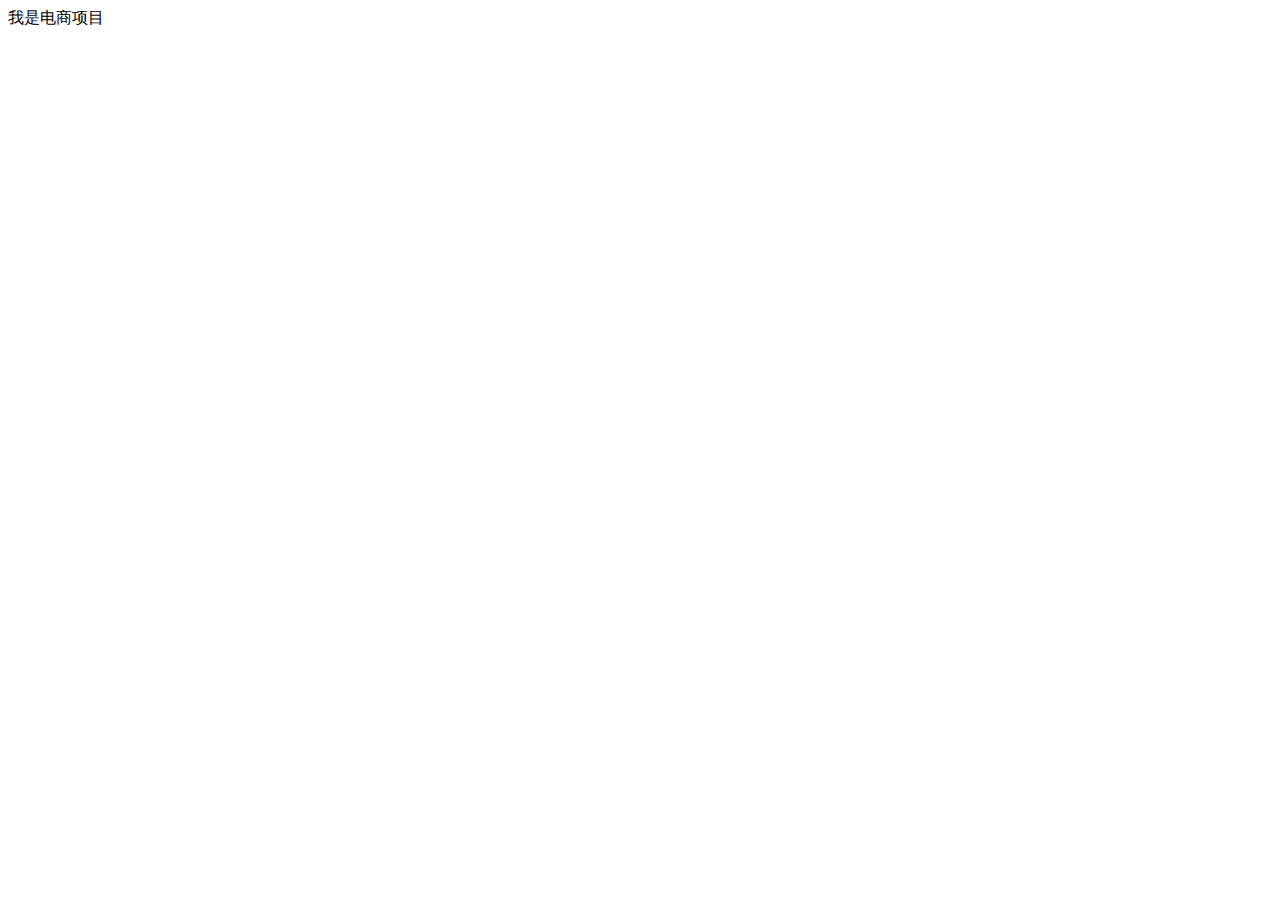
==== public/back/index.html @ 80aa6ac0 "首页开始" ====
<!DOCTYPE html>
<html lang="en">
<head>
  <meta charset="UTF-8">
  <meta name="viewport" content="width=device-width, initial-scale=1.0">
  <meta http-equiv="X-UA-Compatible" content="ie=edge">
  <title>电商项目</title>
</head>
<body>
  我是电商项目
</body>
</html>
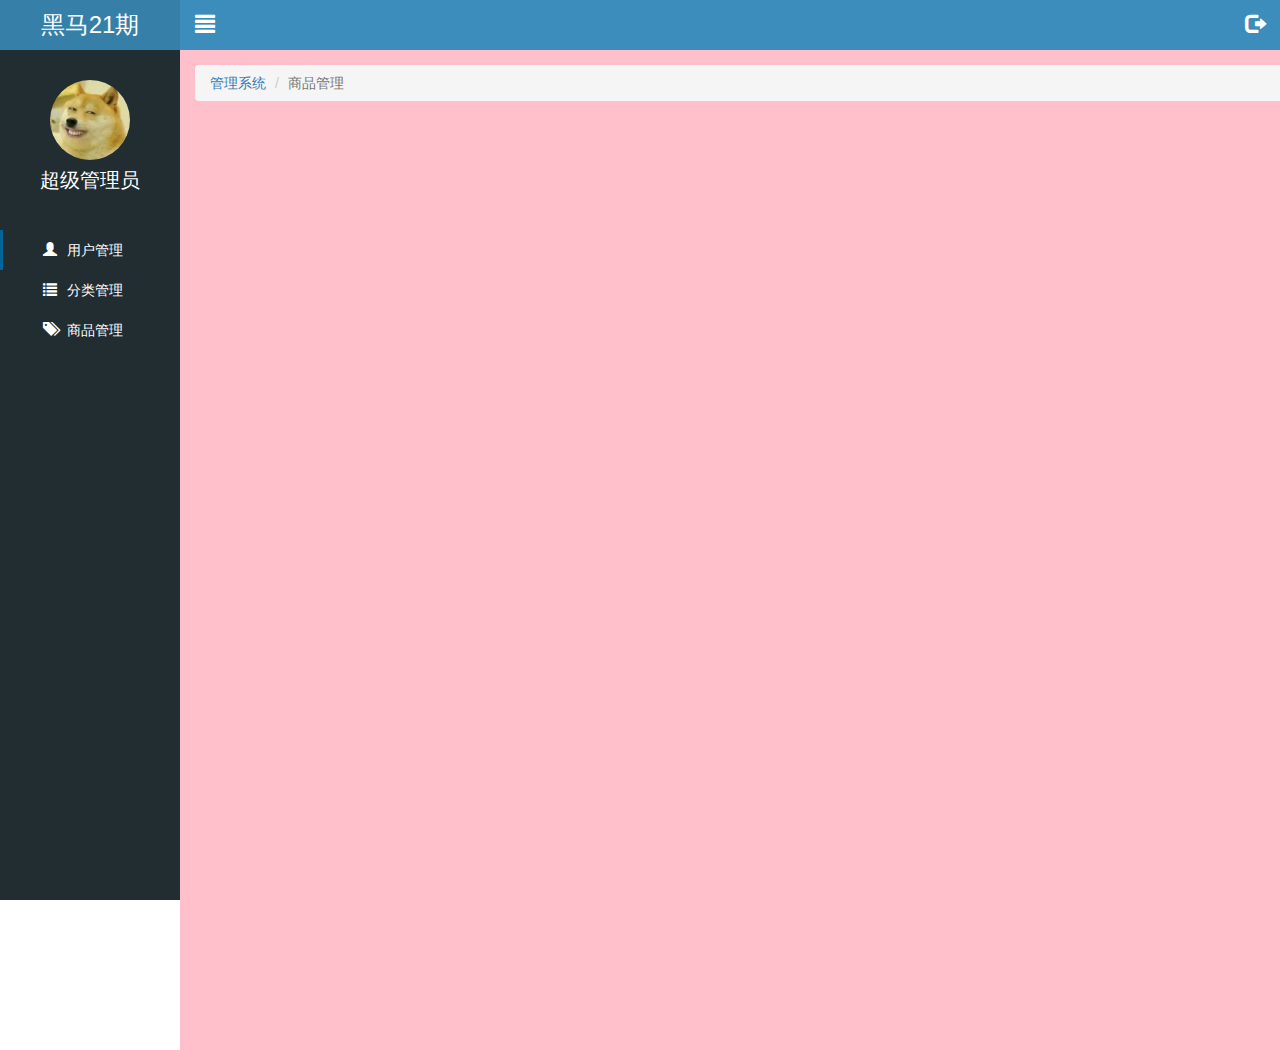
==== commit d431cb31: "公共部分完成" ====
--- a/public/back/index.html
+++ b/public/back/index.html
@@ -4,9 +4,71 @@
   <meta charset="UTF-8">
   <meta name="viewport" content="width=device-width, initial-scale=1.0">
   <meta http-equiv="X-UA-Compatible" content="ie=edge">
+  <link rel="stylesheet" href="./lib/bootstrap/css/bootstrap.min.css">
+  <link rel="stylesheet" href="./lib/nprogress/nprogress.css">
   <title>电商项目</title>
+  <link rel="stylesheet" href="./css/comment.css">
 </head>
 <body>
-  我是电商项目
+  <div class="lt_aside">
+    <div class="brand"><a href="#">黑马21期</a></div>
+    <div class="user">
+      <img src="./images/02.jpg" alt="">
+      <p>超级管理员</p>
+    </div>
+    <div class="nav">
+      <ul>
+        <li><a href="#" class="current"><i class="glyphicon glyphicon-user"></i><span>用户管理</span></a></li>
+        <li>
+          <a href="#" class="category">
+            <i class="glyphicon glyphicon-list"></i><span>分类管理</span>
+          </a>
+          <div class="child" style="display: none">
+            <a href="#">一级分类</a>
+            <a href="#">二级分类</a>
+          </div>
+        </li>
+        <li><a href="#"><i class="glyphicon glyphicon-tags"></i><span>商品管理</span></a></li>
+      </ul>
+    </div>
+  </div>
+  <div class="content">
+    <div class="content_top">
+      <div class="pull-left icon_menu"><a href="#"><i class="glyphicon glyphicon-align-justify"></i></a></div>
+      <div class="pull-right icon_logout"><a href="#" data-toggle="modal" data-target="#myModal"><i class="glyphicon glyphicon-log-out"></i></a></div>
+    </div>
+    <div class="content-bottom">
+      <ol class="breadcrumb">
+          <li><a href="#">管理系统</a></li>
+          <li class="active">商品管理</li>
+      </ol>
+    </div>
+  </div>
+
+  <!-- 模态框 -->
+  <div class="modal fade bs-example-modal-sm" id="myModal" tabindex="-1" >
+    <div class="modal-dialog" role="document">
+      <div class="modal-content">
+        <div class="modal-header">
+          <button type="button" class="close" data-dismiss="modal" ><span>&times;</span></button>
+          <h4 class="modal-title" id="myModalLabel">温馨提示</h4>
+        </div>
+        <div class="modal-body">
+          <p class="red">
+            <i class="glyphicon glyphicon-info-sign"></i>
+            您确定要退出后台管理系统吗？
+          </p>
+        </div>
+        <div class="modal-footer">
+          <button type="button" class="btn btn-default" data-dismiss="modal">取消</button>
+          <button type="button" class="btn btn-primary" id="logoutBtn">退出</button>
+        </div>
+      </div>
+    </div>
+  </div>
+  <script src="./lib/jquery/jquery.min.js"></script>
+  <script src="./lib/bootstrap/js/bootstrap.min.js"></script>
+  <script src="./lib/nprogress/nprogress.js"></script>
+  <script src="./js/comment.js"></script>
 </body>
 </html>--- a/public/back/lib/nprogress/nprogress.css
+++ b/public/back/lib/nprogress/nprogress.css
@@ -0,0 +1,74 @@
+/* Make clicks pass-through */
+#nprogress {
+  pointer-events: none;
+}
+
+#nprogress .bar {
+  background: greenyellow;
+
+  position: fixed;
+  z-index: 10000;
+  top: 0;
+  left: 0;
+
+  width: 100%;
+  height: 2px;
+}
+
+/* Fancy blur effect */
+#nprogress .peg {
+  display: block;
+  position: absolute;
+  right: 0px;
+  width: 100px;
+  height: 100%;
+  box-shadow: 0 0 10px #29d, 0 0 5px #29d;
+  opacity: 1.0;
+
+  -webkit-transform: rotate(3deg) translate(0px, -4px);
+      -ms-transform: rotate(3deg) translate(0px, -4px);
+          transform: rotate(3deg) translate(0px, -4px);
+}
+
+/* Remove these to get rid of the spinner */
+#nprogress .spinner {
+  display: block;
+  position: fixed;
+  z-index: 1031;
+  top: 15px;
+  right: 15px;
+}
+
+#nprogress .spinner-icon {
+  width: 18px;
+  height: 18px;
+  box-sizing: border-box;
+
+  border: solid 2px transparent;
+  border-top-color: #29d;
+  border-left-color: #29d;
+  border-radius: 50%;
+
+  -webkit-animation: nprogress-spinner 400ms linear infinite;
+          animation: nprogress-spinner 400ms linear infinite;
+}
+
+.nprogress-custom-parent {
+  overflow: hidden;
+  position: relative;
+}
+
+.nprogress-custom-parent #nprogress .spinner,
+.nprogress-custom-parent #nprogress .bar {
+  position: absolute;
+}
+
+@-webkit-keyframes nprogress-spinner {
+  0%   { -webkit-transform: rotate(0deg); }
+  100% { -webkit-transform: rotate(360deg); }
+}
+@keyframes nprogress-spinner {
+  0%   { transform: rotate(0deg); }
+  100% { transform: rotate(360deg); }
+}
+
--- a/public/back/css/comment.css
+++ b/public/back/css/comment.css
@@ -0,0 +1,149 @@
+a:link,
+a:visited,
+a:hover, 
+a:active {
+  text-decoration: none;
+}
+ul {
+  list-style: none;
+  padding: 0;
+  margin: 0;
+}
+
+
+
+.panel-heading {
+  height: 60px;
+  line-height: 60px;
+  padding: 0;
+  font-size: 20px;
+}
+.mt_150 {
+  margin-top: 150px;
+}
+.login_bgc {
+ background-color: #222d32;
+}
+.red {
+  color: #A94442;
+}
+/* index */
+.lt_aside {
+  width: 180px;
+  height: 100%;
+  background-color: #222D32;
+  position: fixed;
+  top: 0;
+  left: 0;
+  z-index: 999;
+  transition: all 1s ;
+}
+.lt_aside.menuhide {
+  left:-180px;
+}
+.lt_aside .brand {
+  width: 100%;
+  height: 50px;
+  line-height: 50px;
+  background-color: #367FA9;
+  font-size: 24px;
+  text-align: center;
+  color: #fff;
+}
+.lt_aside .brand a {
+  color: #fff;
+}
+.lt_aside .user {
+  width: 180px;
+  height: 180px;
+  padding-top: 30px;
+}
+.lt_aside .user img {
+  display: block;
+  width: 80px;
+  height: 80px;
+  border-radius: 50%;
+  margin:0 auto;
+}
+.lt_aside .user p {
+  height: 40px;
+  line-height: 40px;
+  font-size: 20px;
+  color: #fff;
+  text-align: center;
+  margin: 0;
+}
+.lt_aside .nav {
+  width: 100%;
+}
+.lt_aside .nav ul li a{
+  display: block;
+  height: 40px;
+  line-height: 40px;
+  padding-left: 40px;
+  border-left: 3px solid transparent;
+  color: #fff;
+}
+.lt_aside .nav ul li a.current {
+  border-left: 3px solid #006699;
+
+}
+.lt_aside .nav ul li a span {
+  padding-left: 10px;
+}
+.lt_aside .nav ul li .child a {
+  padding-left:66px;
+}
+
+/* content */
+.content {
+  width: 100%;
+}
+.content_top {
+  width: 100%;
+  height: 50px;
+  background-color: #3C8DBC;
+  padding-left: 180px;
+  position: fixed;
+  top: 0;
+  left: 0;
+  transition: all 1s ;
+}
+.content_top a {
+  color: #fff;
+}
+.content_top.menuhide {
+  padding: 0;
+}
+.content_top div {
+  width: 50px;
+  height: 50px;
+  line-height: 50px;
+  color: #fff;
+  font-size: 20px;
+  text-align: center;
+}
+.content-bottom {
+  width: 100%;
+  height: 1000px;
+  margin-top: 50px;
+  margin-left: 180px;
+  background-color: pink;
+  padding:  15px;
+  transition: all 1s;
+  padding-bottom: 20px;
+}
+.content-bottom.menuhide {
+  margin-left: 0;
+}
+.content-bottom ol {
+  top:20px;
+}
+
+
+
+/* 模态框 */
+.modal .modal-content {
+  margin: 100px;
+
+}
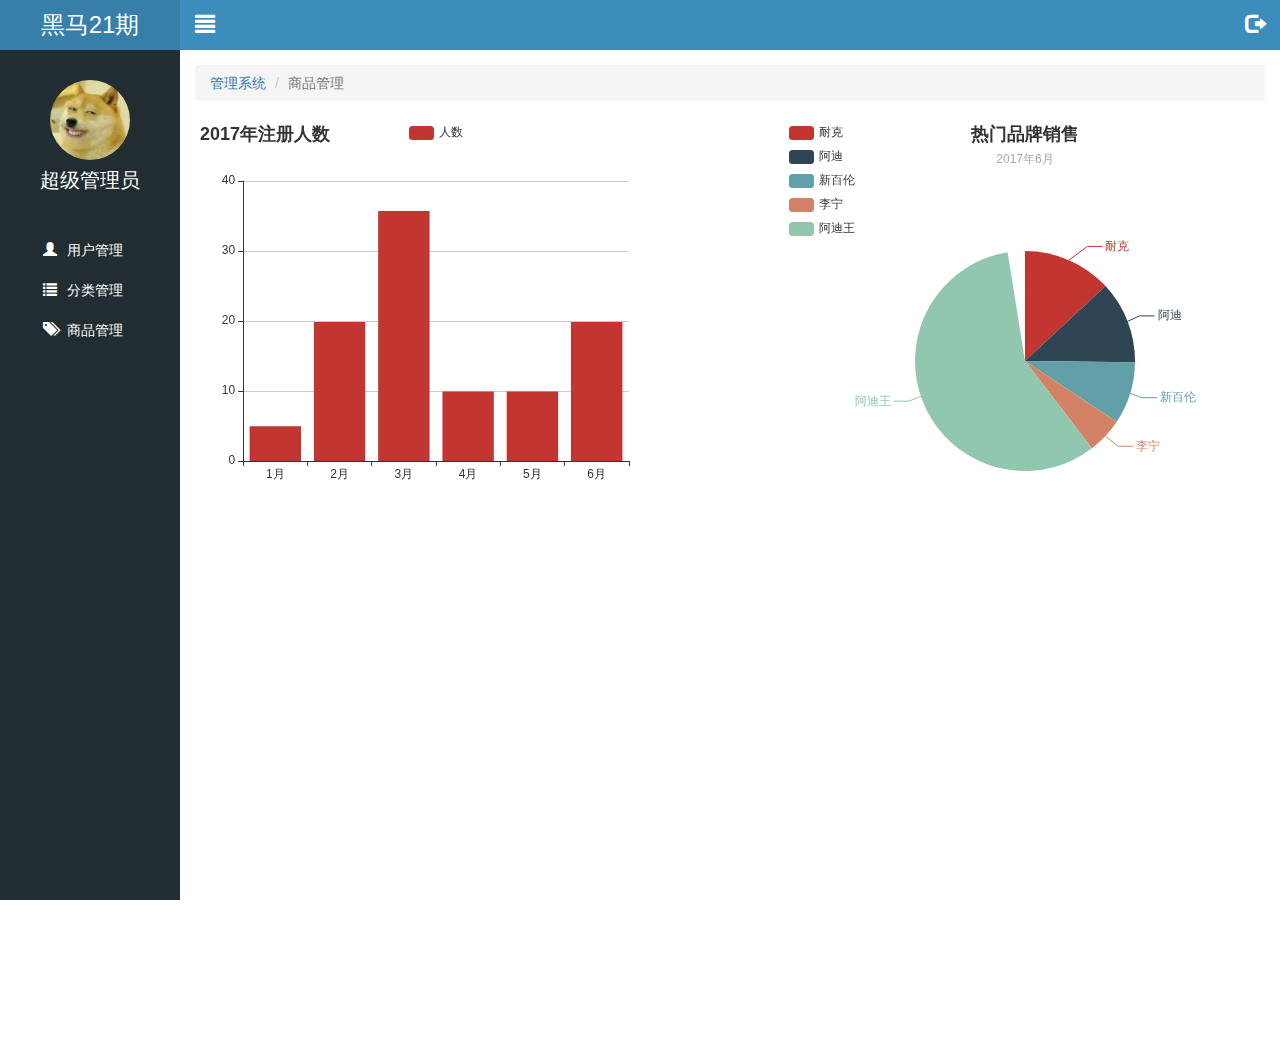
==== commit f14ca282: "用户页面完成" ====
--- a/public/back/index.html
+++ b/public/back/index.html
@@ -4,9 +4,9 @@
   <meta charset="UTF-8">
   <meta name="viewport" content="width=device-width, initial-scale=1.0">
   <meta http-equiv="X-UA-Compatible" content="ie=edge">
+  <title>电商全端</title>
   <link rel="stylesheet" href="./lib/bootstrap/css/bootstrap.min.css">
   <link rel="stylesheet" href="./lib/nprogress/nprogress.css">
-  <title>电商项目</title>
   <link rel="stylesheet" href="./css/comment.css">
 </head>
 <body>
@@ -18,17 +18,17 @@
     </div>
     <div class="nav">
       <ul>
-        <li><a href="#" class="current"><i class="glyphicon glyphicon-user"></i><span>用户管理</span></a></li>
+        <li><a href="user.html"><i class="glyphicon glyphicon-user"></i><span>用户管理</span></a></li>
         <li>
           <a href="#" class="category">
             <i class="glyphicon glyphicon-list"></i><span>分类管理</span>
           </a>
           <div class="child" style="display: none">
-            <a href="#">一级分类</a>
-            <a href="#">二级分类</a>
+            <a href="first.html">一级分类</a>
+            <a href="second.html">二级分类</a>
           </div>
         </li>
-        <li><a href="#"><i class="glyphicon glyphicon-tags"></i><span>商品管理</span></a></li>
+        <li><a href="product.html"><i class="glyphicon glyphicon-tags"></i><span>商品管理</span></a></li>
       </ul>
     </div>
   </div>
@@ -39,9 +39,11 @@
     </div>
     <div class="content-bottom">
       <ol class="breadcrumb">
-          <li><a href="#">管理系统</a></li>
+          <li><a href="index.html">管理系统</a></li>
           <li class="active">商品管理</li>
       </ol>
+      <div class="mainBar pull-left" style="width: 45%;height:400px"></div>
+      <div class="mainPie pull-right" style="width: 45%;height:400px"></div> 
     </div>
   </div>
 
@@ -69,6 +71,9 @@
   <script src="./lib/jquery/jquery.min.js"></script>
   <script src="./lib/bootstrap/js/bootstrap.min.js"></script>
   <script src="./lib/nprogress/nprogress.js"></script>
+  <script src="./lib/echarts/echarts.min.js"></script>
+  <script src="./lib/bootstrap-paginator/bootstrap-paginator.min.js"></script>
   <script src="./js/comment.js"></script>
+  <script src="js/index.js"></script>
 </body>
 </html>--- a/public/back/css/comment.css
+++ b/public/back/css/comment.css
@@ -98,6 +98,7 @@
 /* content */
 .content {
   width: 100%;
+  /* margin-left: 180px; */
 }
 .content_top {
   width: 100%;
@@ -124,11 +125,12 @@
   text-align: center;
 }
 .content-bottom {
-  width: 100%;
+  /* width: 100%; */
+  overflow: hidden;
   height: 1000px;
   margin-top: 50px;
   margin-left: 180px;
-  background-color: pink;
+  background-color: #fff;
   padding:  15px;
   transition: all 1s;
   padding-bottom: 20px;
@@ -141,6 +143,24 @@
 }
 
 
+.table.table-bordered th,
+.table.table-bordered td {
+  text-align: center;
+  vertical-align: middle;
+}
+
+
+
+
+
+
+
+
+
+
+
+
+
 
 /* 模态框 */
 .modal .modal-content {
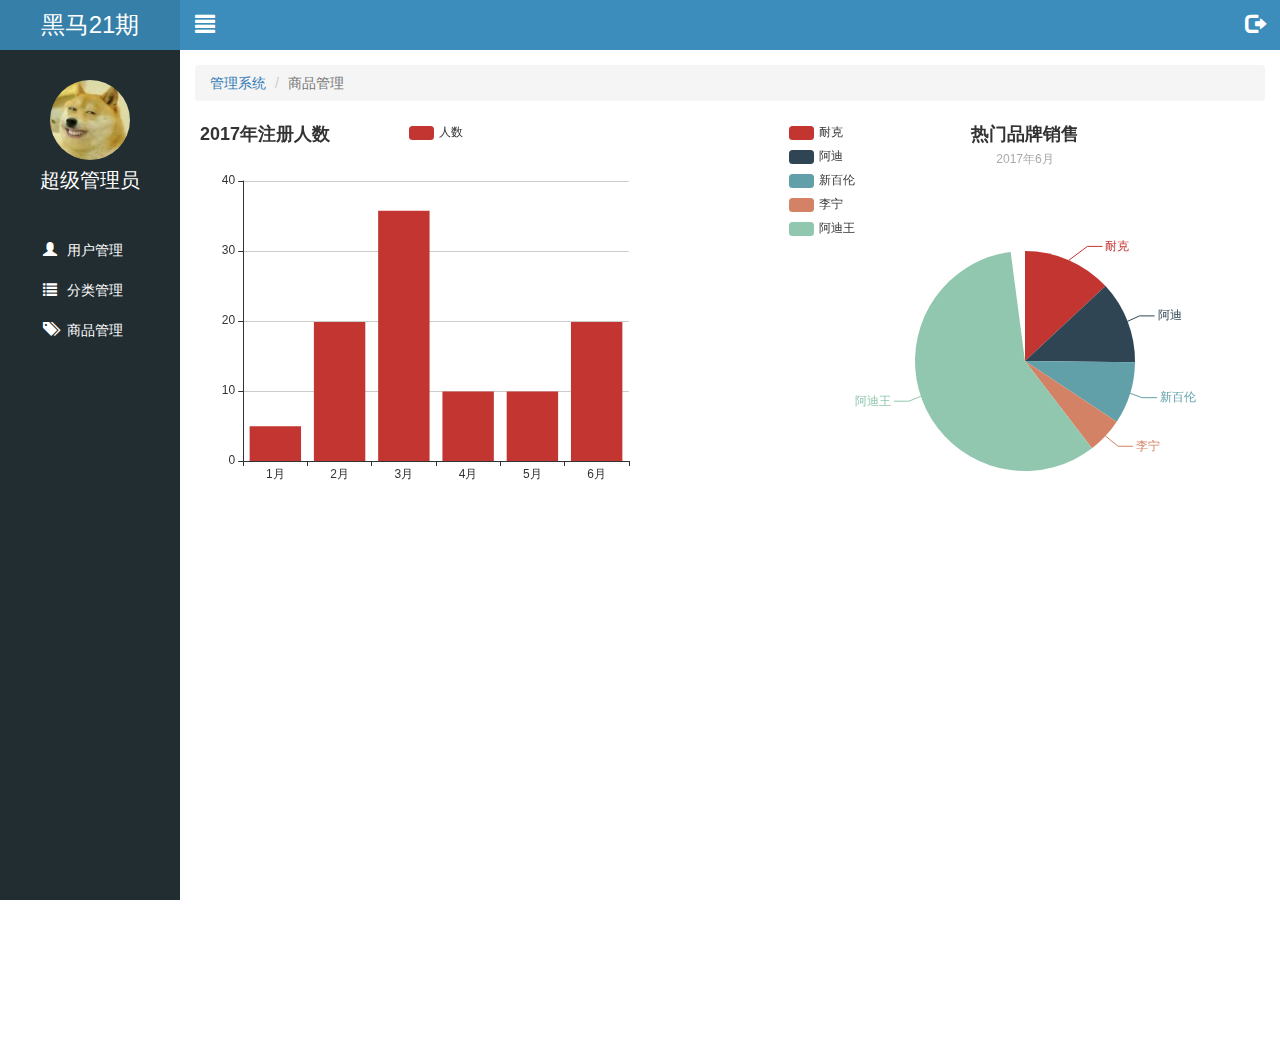
==== commit 806490b0: "小问题修改" ====
--- a/public/back/index.html
+++ b/public/back/index.html
@@ -72,7 +72,6 @@
   <script src="./lib/bootstrap/js/bootstrap.min.js"></script>
   <script src="./lib/nprogress/nprogress.js"></script>
   <script src="./lib/echarts/echarts.min.js"></script>
-  <script src="./lib/bootstrap-paginator/bootstrap-paginator.min.js"></script>
   <script src="./js/comment.js"></script>
   <script src="js/index.js"></script>
 </body>
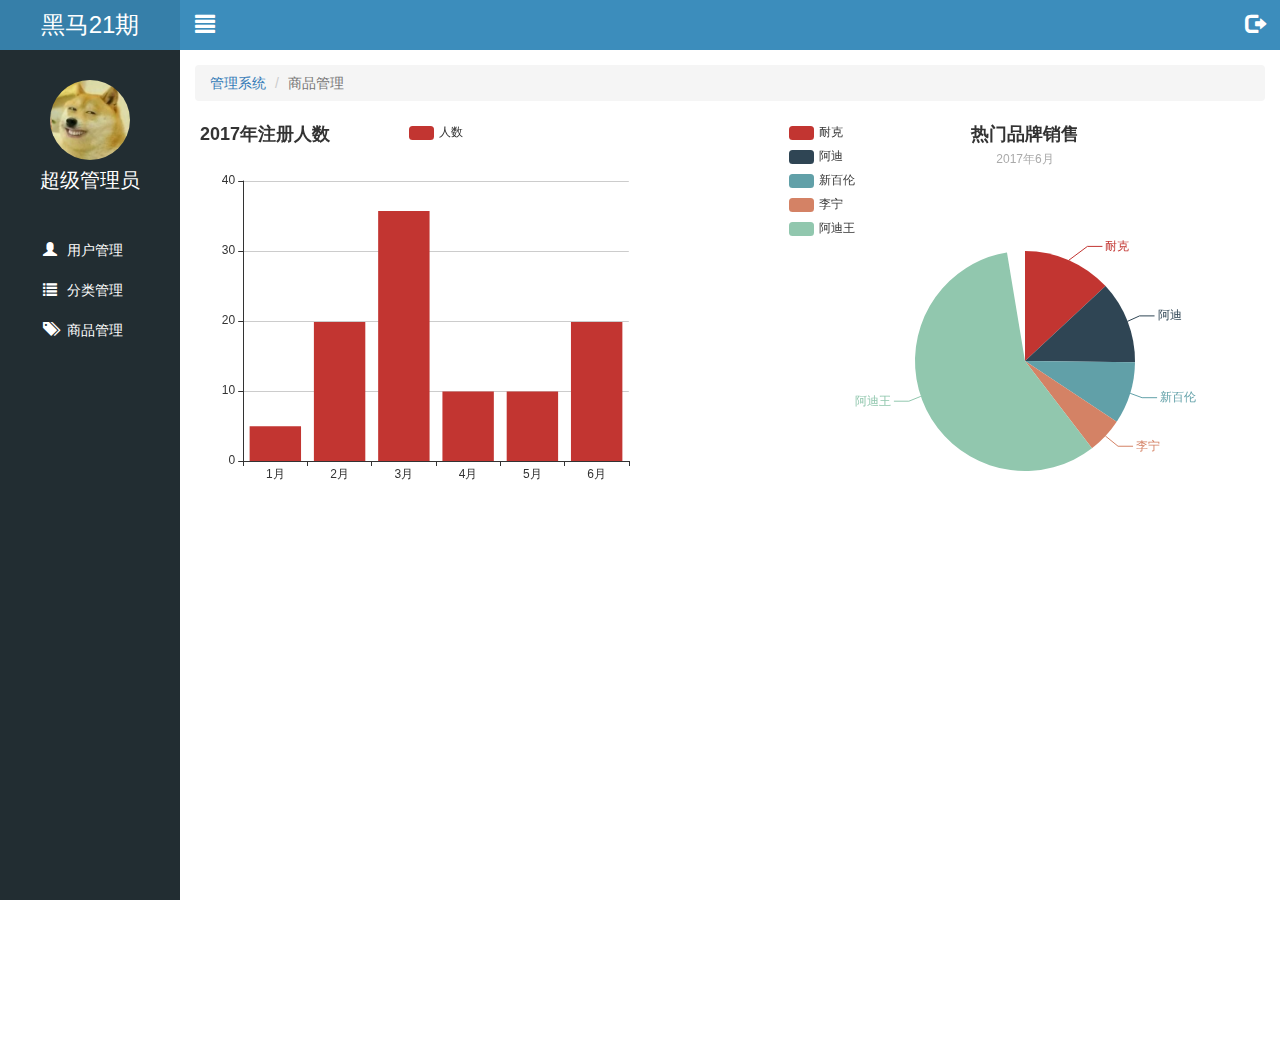
==== commit e01353fc: "大功告成" ====
--- a/public/back/index.html
+++ b/public/back/index.html
@@ -49,7 +49,7 @@
 
   <!-- 模态框 -->
   <div class="modal fade bs-example-modal-sm" id="myModal" tabindex="-1" >
-    <div class="modal-dialog" role="document">
+    <div class="modal-dialog">
       <div class="modal-content">
         <div class="modal-header">
           <button type="button" class="close" data-dismiss="modal" ><span>&times;</span></button>
--- a/public/back/css/comment.css
+++ b/public/back/css/comment.css
@@ -149,7 +149,9 @@
   vertical-align: middle;
 }
 
-
+.content-bottom  .btn-default {
+  margin-bottom: 20px;
+}
 
 
 
